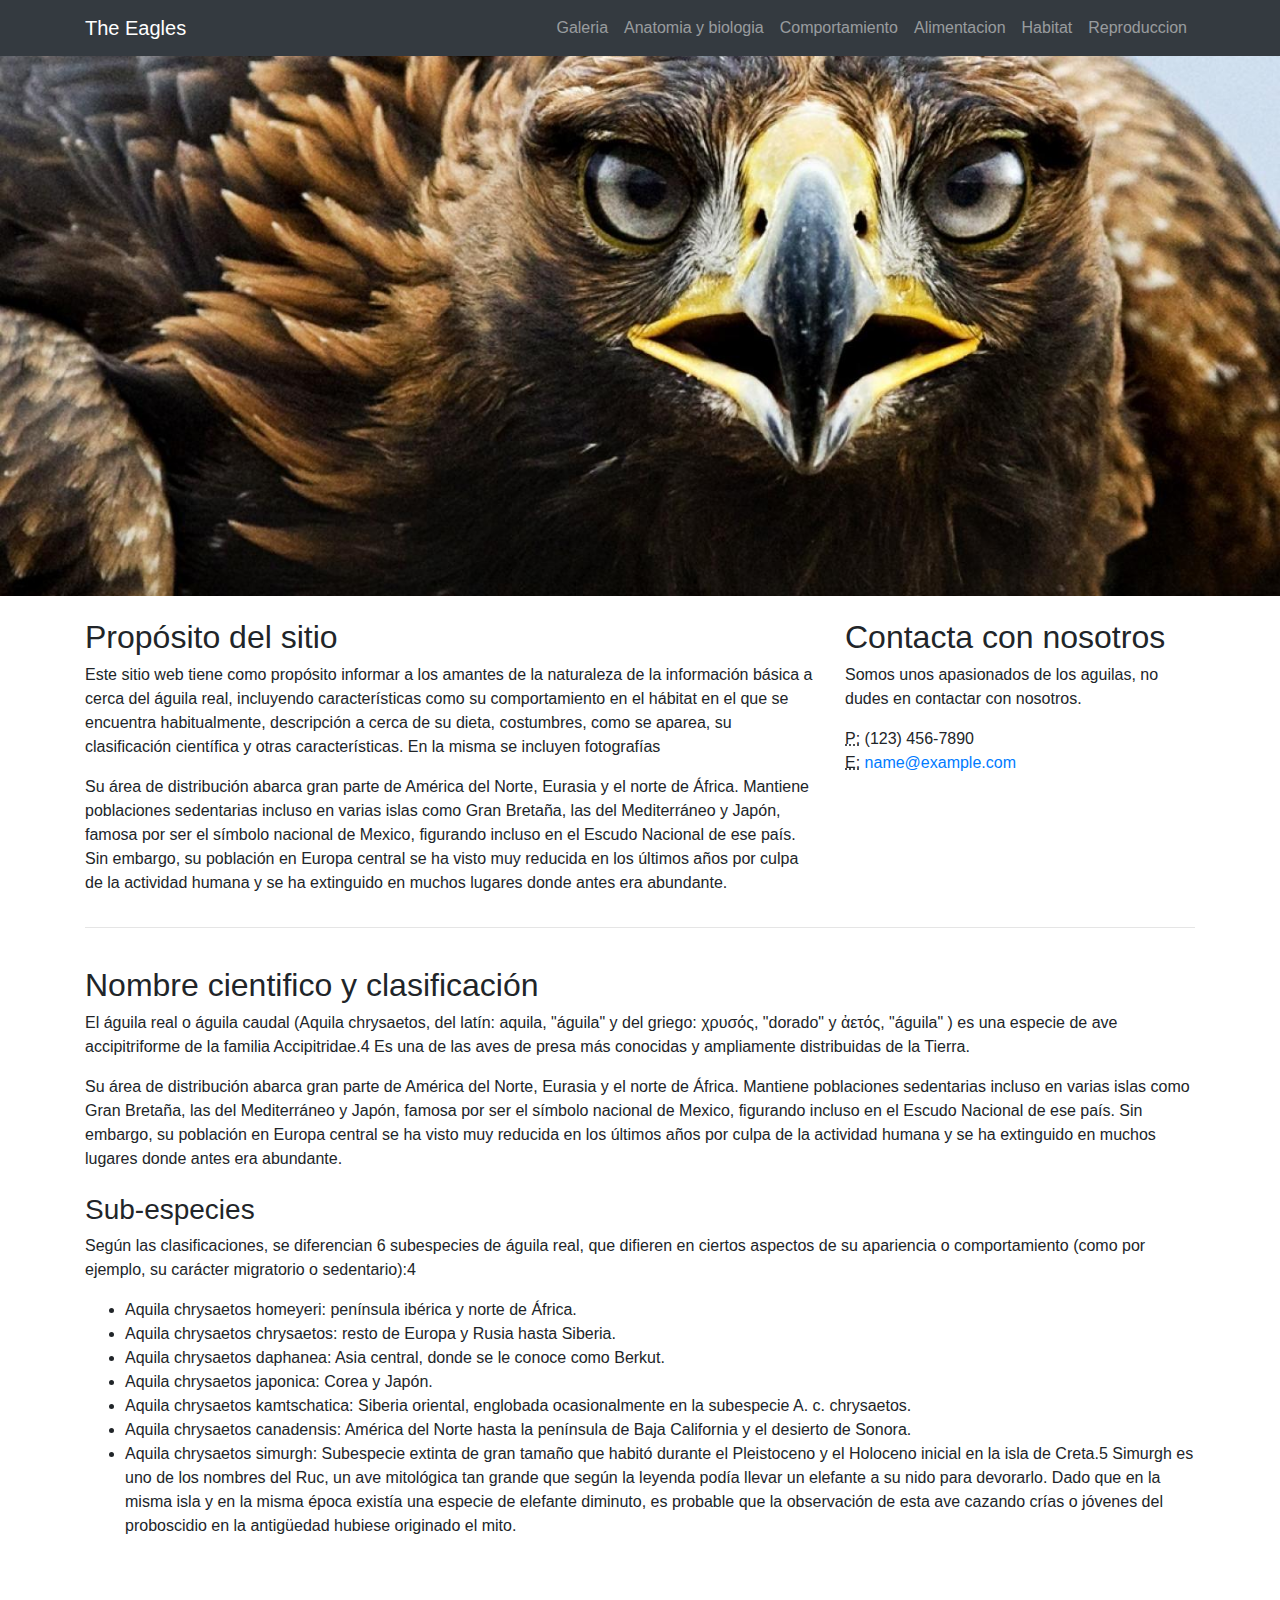
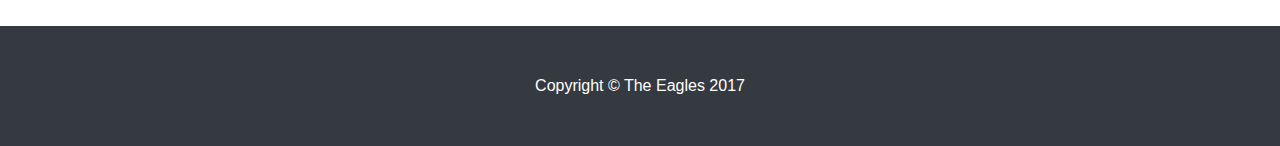
==== TheEagles/index.html @ ec9c7db5 "Add project files." ====
<!DOCTYPE html>
<html lang="en">

  <head>

    <meta charset="utf-8">
    <meta name="viewport" content="width=device-width, initial-scale=1, shrink-to-fit=no">
    <meta name="description" content="">
    <meta name="author" content="">

    <title>The Eagles</title>

    <!-- Bootstrap core CSS -->
    <link href="vendor/bootstrap/css/bootstrap.min.css" rel="stylesheet">

    <!-- Custom styles for this template -->
    <link href="css/business-frontpage.css" rel="stylesheet">

  </head>

  <body>

    <!-- Navigation -->
    <nav class="navbar navbar-expand-lg navbar-dark bg-dark fixed-top">
      <div class="container">
        <a class="navbar-brand" href="#">The Eagles</a>
        <button class="navbar-toggler" type="button" data-toggle="collapse" data-target="#navbarResponsive" aria-controls="navbarResponsive" aria-expanded="false" aria-label="Toggle navigation">
          <span class="navbar-toggler-icon"></span>
        </button>
        <div class="collapse navbar-collapse" id="navbarResponsive">
          <ul class="navbar-nav ml-auto">
            <li class="nav-item">
              <a class="nav-link" href="#">Galeria</a>
            </li>
            <li class="nav-item">
              <a class="nav-link" href="#">Anatomia y biologia</a>
            </li>
            <li class="nav-item">
              <a class="nav-link" href="#">Comportamiento</a>
            </li>
            <li class="nav-item">
              <a class="nav-link" href="#">Alimentacion</a>
            </li>
            <li class="nav-item">
              <a class="nav-link" href="#">Habitat</a>
            </li>
            <li class="nav-item">
              <a class="nav-link" href="#">Reproduccion</a>
            </li>
          </ul>
        </div>
      </div>
    </nav>

    <!-- Header with Background Image -->
    <header class="business-header">
      <div class="container">
        <div class="row">
          <div class="col-lg-12">
            <!--<h1 class="display-3 text-center text-white mt-4">Business Name or Tagline</h1>-->
          </div>
        </div>
      </div>
    </header>

    <!-- Page Content -->
    <div class="container">

	<div class="row">
        <div class="col-sm-8">
          <h2 class="mt-4">Propósito del sitio</h2>
          <p>Este sitio web tiene como propósito informar a los amantes de la naturaleza de la información básica a cerca del águila real, incluyendo características como su comportamiento en el hábitat en el que se encuentra habitualmente, descripción a cerca de su dieta, costumbres, como se aparea, su clasificación científica y otras características. En la misma se incluyen fotografías </p>
          <p>Su área de distribución abarca gran parte de América del Norte, Eurasia y el norte de África. Mantiene poblaciones sedentarias incluso en varias islas como Gran Bretaña, las del Mediterráneo y Japón, famosa por ser el símbolo nacional de Mexico, figurando incluso en el Escudo Nacional de ese país. Sin embargo, su población en Europa central se ha visto muy reducida en los últimos años por culpa de la actividad humana y se ha extinguido en muchos lugares donde antes era abundante.</p>
          <!--<p>
            <a class="btn btn-primary btn-lg" href="#">Call to Action &raquo;</a>
          </p>-->
        </div>
        <div class="col-sm-4">
          <h2 class="mt-4">Contacta con nosotros</h2>
          <p>Somos unos apasionados de los aguilas, no dudes en contactar con nosotros.</p>
          <address>
            <abbr title="Phone">P:</abbr>
            (123) 456-7890
            <br>
            <abbr title="Email">E:</abbr>
            <a href="mailto:#">name@example.com</a>
          </address>
        </div>
        
      </div>
	<hr/>
      <div class="row">
        <div class="col-sm-12">
          <h2 class="mt-4">Nombre cientifico y clasificación</h2>
		  <p>El águila real o águila caudal​ (Aquila chrysaetos, del latín: aquila, "águila" y del griego: χρυσός, "dorado" y ἀετός, "águila" ) es una especie de ave accipitriforme de la familia Accipitridae.4​ Es una de las aves de presa más conocidas y ampliamente distribuidas de la Tierra.</p>
          <p>Su área de distribución abarca gran parte de América del Norte, Eurasia y el norte de África. Mantiene poblaciones sedentarias incluso en varias islas como Gran Bretaña, las del Mediterráneo y Japón, famosa por ser el símbolo nacional de Mexico, figurando incluso en el Escudo Nacional de ese país. Sin embargo, su población en Europa central se ha visto muy reducida en los últimos años por culpa de la actividad humana y se ha extinguido en muchos lugares donde antes era abundante.</p>
          
		  <h3 class="mt-4">Sub-especies</h3>
		  <p>Según las clasificaciones, se diferencian 6 subespecies de águila real, que difieren en ciertos aspectos de su apariencia o comportamiento (como por ejemplo, su carácter migratorio o sedentario):4​</p>
<ul>
<li>Aquila chrysaetos homeyeri: península ibérica y norte de África.</li>
<li>Aquila chrysaetos chrysaetos: resto de Europa y Rusia hasta Siberia.</li>

<li>Aquila chrysaetos daphanea: Asia central, donde se le conoce como Berkut.</li>

<li>Aquila chrysaetos japonica: Corea y Japón.</li>

<li>Aquila chrysaetos kamtschatica: Siberia oriental, englobada ocasionalmente en la subespecie A. c. chrysaetos.</li>

<li>Aquila chrysaetos canadensis: América del Norte hasta la península de Baja California y el desierto de Sonora.</li>

<li>Aquila chrysaetos simurgh: Subespecie extinta de gran tamaño que habitó durante el Pleistoceno y el Holoceno inicial en la isla de Creta.5​ Simurgh es uno de los nombres del Ruc, un ave mitológica tan grande que según la leyenda podía llevar un elefante a su nido para devorarlo. Dado que en la misma isla y en la misma época existía una especie de elefante diminuto, es probable que la observación de esta ave cazando crías o jóvenes del proboscidio en la antigüedad hubiese originado el mito.</li>

         </ul> <!--<p>
            <a class="btn btn-primary btn-lg" href="#">Call to Action &raquo;</a>
          </p>-->
        </div>
      </div>
      <!-- /.row -->

     <!-- <div class="row">
        <div class="col-sm-4 my-4">
          <div class="card">
            <img class="card-img-top" src="http://placehold.it/300x200" alt="">
            <div class="card-body">
              <h4 class="card-title">Card title</h4>
              <p class="card-text">Lorem ipsum dolor sit amet, consectetur adipisicing elit. Sapiente esse necessitatibus neque sequi doloribus.</p>
            </div>
            <div class="card-footer">
              <a href="#" class="btn btn-primary">Find Out More!</a>
            </div>
          </div>
        </div>
        <div class="col-sm-4 my-4">
          <div class="card">
            <img class="card-img-top" src="http://placehold.it/300x200" alt="">
            <div class="card-body">
              <h4 class="card-title">Card title</h4>
              <p class="card-text">Lorem ipsum dolor sit amet, consectetur adipisicing elit. Sapiente esse necessitatibus neque sequi doloribus totam ut praesentium aut.</p>
            </div>
            <div class="card-footer">
              <a href="#" class="btn btn-primary">Find Out More!</a>
            </div>
          </div>
        </div>
        <div class="col-sm-4 my-4">
          <div class="card">
            <img class="card-img-top" src="http://placehold.it/300x200" alt="">
            <div class="card-body">
              <h4 class="card-title">Card title</h4>
              <p class="card-text">Lorem ipsum dolor sit amet, consectetur adipisicing elit. Sapiente esse necessitatibus neque.</p>
            </div>
            <div class="card-footer">
              <a href="#" class="btn btn-primary">Find Out More!</a>
            </div>
          </div>
        </div>

      </div>-->
      <!-- /.row -->
<br><br><br>
    </div>
    <!-- /.container -->

    <!-- Footer -->
    <footer class="py-5 bg-dark">
      <div class="container">
        <p class="m-0 text-center text-white">Copyright &copy; The Eagles 2017</p>
      </div>
      <!-- /.container -->
    </footer>

    <!-- Bootstrap core JavaScript -->
    <script src="vendor/jquery/jquery.min.js"></script>
    <script src="vendor/popper/popper.min.js"></script>
    <script src="vendor/bootstrap/js/bootstrap.min.js"></script>

  </body>

</html>
---- TheEagles/css/business-frontpage.css ----
/*!
 * Start Bootstrap - Busines Frontpage (http://startbootstrap.com/template-overviews/business-frontpage)
 * Copyright 2013-2017 Start Bootstrap
 * Licensed under MIT (https://github.com/BlackrockDigital/startbootstrap-business-frontpage/blob/master/LICENSE)
 */

body {
    padding-top: 54px;
}

@media (min-width: 992px) {
    body {
        padding-top: 56px;
    }
}

.business-header {
    height: 60vh;
    min-height: 400px;
    background: url(./../homeimg.jpg) center center no-repeat scroll;
    -webkit-background-size: cover;
    -moz-background-size: cover;
    background-size: cover;
    -o-background-size: cover;
}

.card {
    height: 100%;
}
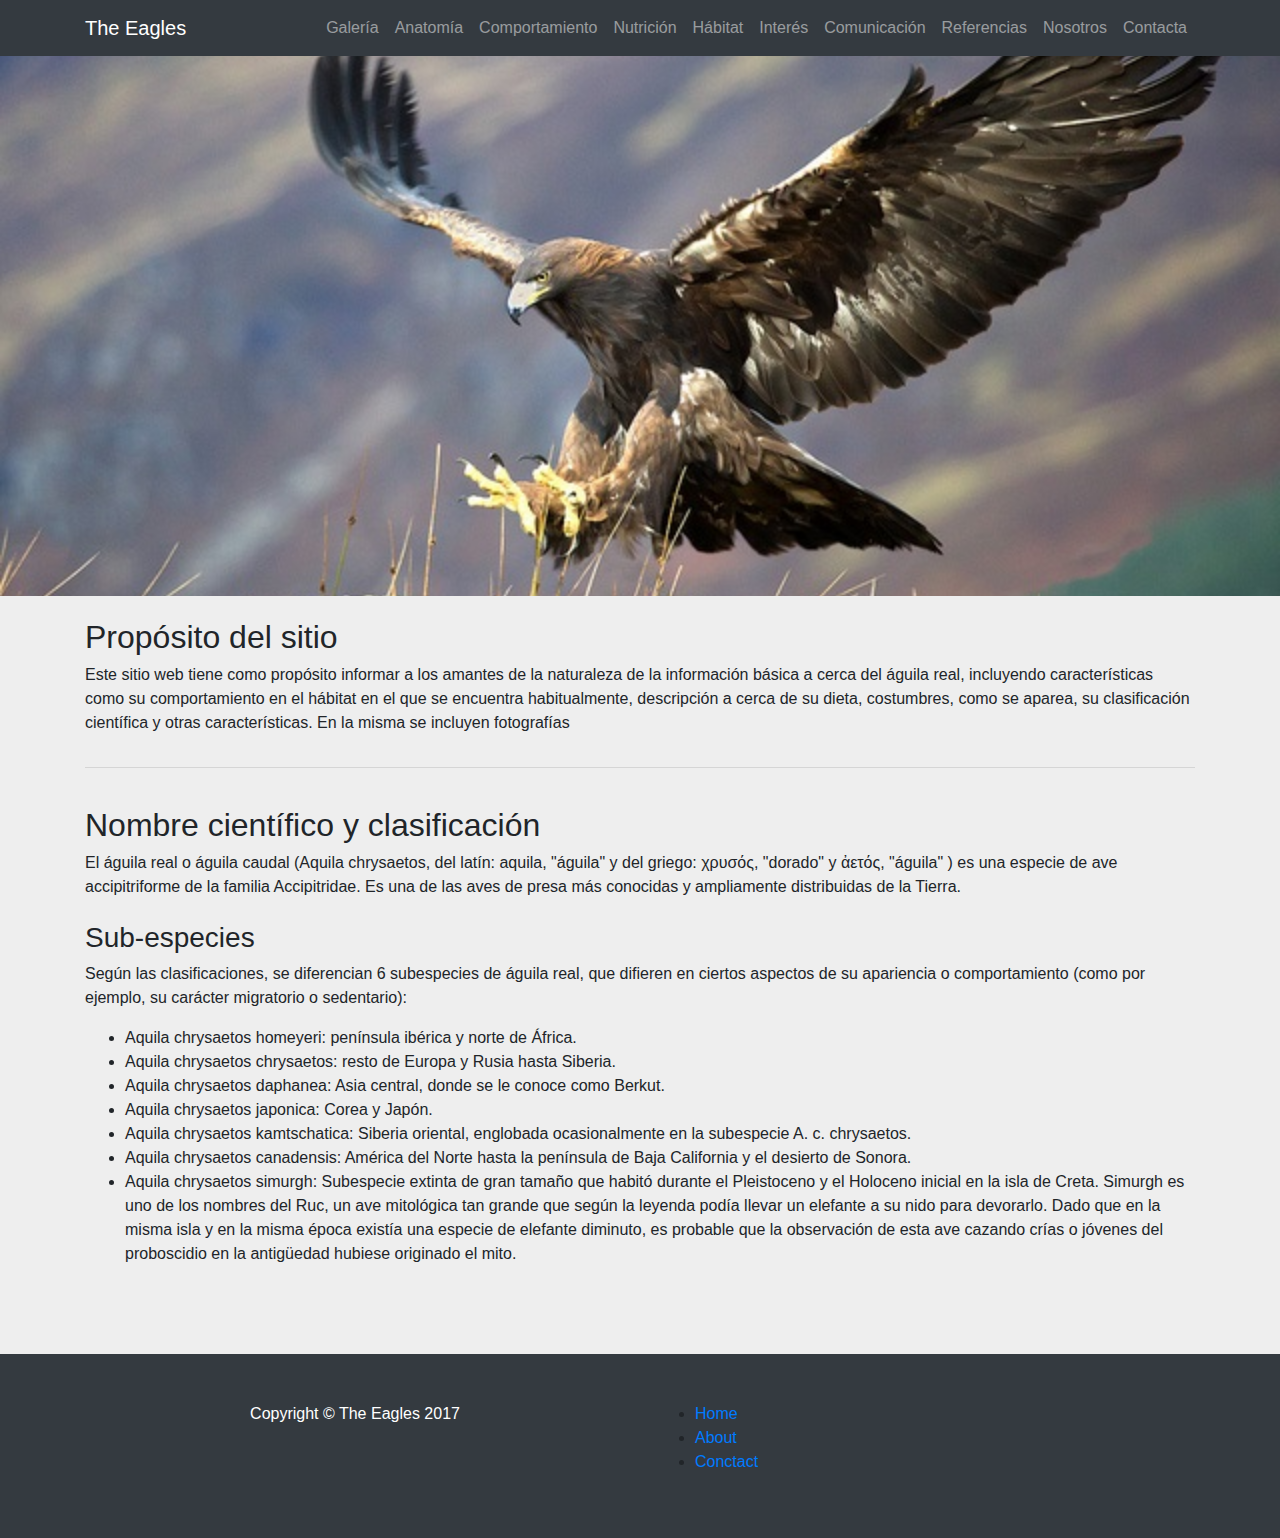
==== commit 5e1c3104: "Sprint 4" ====
--- a/TheEagles/index.html
+++ b/TheEagles/index.html
@@ -1,180 +1,172 @@
-<!DOCTYPE html>
+﻿<!DOCTYPE html>
 <html lang="en">
-
-  <head>
-
+<head>
     <meta charset="utf-8">
     <meta name="viewport" content="width=device-width, initial-scale=1, shrink-to-fit=no">
     <meta name="description" content="">
     <meta name="author" content="">
-
     <title>The Eagles</title>
-
     <!-- Bootstrap core CSS -->
     <link href="vendor/bootstrap/css/bootstrap.min.css" rel="stylesheet">
-
     <!-- Custom styles for this template -->
     <link href="css/business-frontpage.css" rel="stylesheet">
-
-  </head>
-
-  <body>
-
+</head>
+<body>
     <!-- Navigation -->
     <nav class="navbar navbar-expand-lg navbar-dark bg-dark fixed-top">
-      <div class="container">
-        <a class="navbar-brand" href="#">The Eagles</a>
-        <button class="navbar-toggler" type="button" data-toggle="collapse" data-target="#navbarResponsive" aria-controls="navbarResponsive" aria-expanded="false" aria-label="Toggle navigation">
-          <span class="navbar-toggler-icon"></span>
-        </button>
-        <div class="collapse navbar-collapse" id="navbarResponsive">
-          <ul class="navbar-nav ml-auto">
-            <li class="nav-item">
-              <a class="nav-link" href="#">Galeria</a>
-            </li>
-            <li class="nav-item">
-              <a class="nav-link" href="#">Anatomia y biologia</a>
-            </li>
-            <li class="nav-item">
-              <a class="nav-link" href="#">Comportamiento</a>
-            </li>
-            <li class="nav-item">
-              <a class="nav-link" href="#">Alimentacion</a>
-            </li>
-            <li class="nav-item">
-              <a class="nav-link" href="#">Habitat</a>
-            </li>
-            <li class="nav-item">
-              <a class="nav-link" href="#">Reproduccion</a>
-            </li>
-          </ul>
+        <div class="container">
+            <a class="navbar-brand" href="./index.html">The Eagles</a>
+            <button class="navbar-toggler" type="button" data-toggle="collapse" data-target="#navbarResponsive" aria-controls="navbarResponsive" aria-expanded="false" aria-label="Toggle navigation">
+                <span class="navbar-toggler-icon"></span>
+            </button>
+            <div class="collapse navbar-collapse" id="navbarResponsive">
+                <ul class="navbar-nav ml-auto">
+                    <li class="nav-item">
+                        <a class="nav-link" href="gallery.html">Galería</a>
+                    </li>
+                    <li class="nav-item">
+                        <a class="nav-link" href="animal.html">Anatomía</a>
+                    </li>
+                    <li class="nav-item">
+                        <a class="nav-link" href="behavior.html">Comportamiento</a>
+                    </li>
+                    <li class="nav-item">
+                        <a class="nav-link" href="diet.html">Nutrición</a>
+                    </li>
+
+                    <li class="nav-item">
+                        <a class="nav-link" href="habitat.html">Hábitat</a>
+                    </li>
+                    <!--<li class="nav-item">
+                      <a class="nav-link" href="#">Reproducción</a>
+                    </li>-->
+                    <li class="nav-item">
+                        <a class="nav-link" href="facts.html">Interés</a>
+                    </li>
+                    <li class="nav-item">
+                        <a class="nav-link" href="comunication.html">Comunicación</a>
+                    </li>
+                    <li class="nav-item">
+                        <a class="nav-link" href="references.html">Referencias</a>
+                    </li>
+                    <li class="nav-item">
+                        <a class="nav-link" href="about.html">Nosotros</a>
+                    </li>
+                    <li class="nav-item">
+                        <a class="nav-link" href="contact.html">Contacta</a>
+                    </li>
+                </ul>
+            </div>
         </div>
-      </div>
     </nav>
-
     <!-- Header with Background Image -->
     <header class="business-header">
-      <div class="container">
-        <div class="row">
-          <div class="col-lg-12">
-            <!--<h1 class="display-3 text-center text-white mt-4">Business Name or Tagline</h1>-->
-          </div>
+        <div class="container">
+            <div class="row">
+                <div class="col-lg-12">
+                    <!--<h1 class="display-3 text-center text-white mt-4">Business Name or Tagline</h1>-->
+                </div>
+            </div>
         </div>
-      </div>
     </header>
-
     <!-- Page Content -->
     <div class="container">
+        <div class="row">
+            <div class="col-sm-12">
+                <h2 class="mt-4">Propósito del sitio</h2>
+                <p>Este sitio web tiene como propósito informar a los amantes de la naturaleza de la información básica a cerca del águila real, incluyendo características como su comportamiento en el hábitat en el que se encuentra habitualmente, descripción a cerca de su dieta, costumbres, como se aparea, su clasificación científica y otras características. En la misma se incluyen fotografías </p>
+                <!--<p>
+                  <a class="btn btn-primary btn-lg" href="#">Call to Action &raquo;</a>
+                </p>-->
+            </div>
+        </div>
+        <hr />
+        <div class="row">
+            <div class="col-sm-12">
+                <h2 class="mt-4">Nombre científico y clasificación</h2>
+                <p>El águila real o águila caudal​ (Aquila chrysaetos, del latín: aquila, "águila" y del griego: χρυσός, "dorado" y ἀετός, "águila" ) es una especie de ave accipitriforme de la familia Accipitridae.​ Es una de las aves de presa más conocidas y ampliamente distribuidas de la Tierra.</p>
 
-	<div class="row">
-        <div class="col-sm-8">
-          <h2 class="mt-4">Propósito del sitio</h2>
-          <p>Este sitio web tiene como propósito informar a los amantes de la naturaleza de la información básica a cerca del águila real, incluyendo características como su comportamiento en el hábitat en el que se encuentra habitualmente, descripción a cerca de su dieta, costumbres, como se aparea, su clasificación científica y otras características. En la misma se incluyen fotografías </p>
-          <p>Su área de distribución abarca gran parte de América del Norte, Eurasia y el norte de África. Mantiene poblaciones sedentarias incluso en varias islas como Gran Bretaña, las del Mediterráneo y Japón, famosa por ser el símbolo nacional de Mexico, figurando incluso en el Escudo Nacional de ese país. Sin embargo, su población en Europa central se ha visto muy reducida en los últimos años por culpa de la actividad humana y se ha extinguido en muchos lugares donde antes era abundante.</p>
-          <!--<p>
-            <a class="btn btn-primary btn-lg" href="#">Call to Action &raquo;</a>
-          </p>-->
+                <h3 class="mt-4">Sub-especies</h3>
+                <p>Según las clasificaciones, se diferencian 6 subespecies de águila real, que difieren en ciertos aspectos de su apariencia o comportamiento (como por ejemplo, su carácter migratorio o sedentario):</p>
+                <ul>
+                    <li>Aquila chrysaetos homeyeri: península ibérica y norte de África.</li>
+                    <li>Aquila chrysaetos chrysaetos: resto de Europa y Rusia hasta Siberia.</li>
+                    <li>Aquila chrysaetos daphanea: Asia central, donde se le conoce como Berkut.</li>
+                    <li>Aquila chrysaetos japonica: Corea y Japón.</li>
+                    <li>Aquila chrysaetos kamtschatica: Siberia oriental, englobada ocasionalmente en la subespecie A. c. chrysaetos.</li>
+                    <li>Aquila chrysaetos canadensis: América del Norte hasta la península de Baja California y el desierto de Sonora.</li>
+                    <li>Aquila chrysaetos simurgh: Subespecie extinta de gran tamaño que habitó durante el Pleistoceno y el Holoceno inicial en la isla de Creta.​ Simurgh es uno de los nombres del Ruc, un ave mitológica tan grande que según la leyenda podía llevar un elefante a su nido para devorarlo. Dado que en la misma isla y en la misma época existía una especie de elefante diminuto, es probable que la observación de esta ave cazando crías o jóvenes del proboscidio en la antigüedad hubiese originado el mito.</li>
+                </ul>
+                <!--<p>
+                  <a class="btn btn-primary btn-lg" href="#">Call to Action &raquo;</a>
+                </p>-->
+            </div>
         </div>
-        <div class="col-sm-4">
-          <h2 class="mt-4">Contacta con nosotros</h2>
-          <p>Somos unos apasionados de los aguilas, no dudes en contactar con nosotros.</p>
-          <address>
-            <abbr title="Phone">P:</abbr>
-            (123) 456-7890
-            <br>
-            <abbr title="Email">E:</abbr>
-            <a href="mailto:#">name@example.com</a>
-          </address>
-        </div>
-        
-      </div>
-	<hr/>
-      <div class="row">
-        <div class="col-sm-12">
-          <h2 class="mt-4">Nombre cientifico y clasificación</h2>
-		  <p>El águila real o águila caudal​ (Aquila chrysaetos, del latín: aquila, "águila" y del griego: χρυσός, "dorado" y ἀετός, "águila" ) es una especie de ave accipitriforme de la familia Accipitridae.4​ Es una de las aves de presa más conocidas y ampliamente distribuidas de la Tierra.</p>
-          <p>Su área de distribución abarca gran parte de América del Norte, Eurasia y el norte de África. Mantiene poblaciones sedentarias incluso en varias islas como Gran Bretaña, las del Mediterráneo y Japón, famosa por ser el símbolo nacional de Mexico, figurando incluso en el Escudo Nacional de ese país. Sin embargo, su población en Europa central se ha visto muy reducida en los últimos años por culpa de la actividad humana y se ha extinguido en muchos lugares donde antes era abundante.</p>
-          
-		  <h3 class="mt-4">Sub-especies</h3>
-		  <p>Según las clasificaciones, se diferencian 6 subespecies de águila real, que difieren en ciertos aspectos de su apariencia o comportamiento (como por ejemplo, su carácter migratorio o sedentario):4​</p>
-<ul>
-<li>Aquila chrysaetos homeyeri: península ibérica y norte de África.</li>
-<li>Aquila chrysaetos chrysaetos: resto de Europa y Rusia hasta Siberia.</li>
+        <!-- /.row -->
+        <!-- <div class="row">
+           <div class="col-sm-4 my-4">
+             <div class="card">
+               <img class="card-img-top" src="http://placehold.it/300x200" alt="">
+               <div class="card-body">
+                 <h4 class="card-title">Card title</h4>
+                 <p class="card-text">Lorem ipsum dolor sit amet, consectetur adipisicing elit. Sapiente esse necessitatibus neque sequi doloribus.</p>
+               </div>
+               <div class="card-footer">
+                 <a href="#" class="btn btn-primary">Find Out More!</a>
+               </div>
+             </div>
+           </div>
+           <div class="col-sm-4 my-4">
+             <div class="card">
+               <img class="card-img-top" src="http://placehold.it/300x200" alt="">
+               <div class="card-body">
+                 <h4 class="card-title">Card title</h4>
+                 <p class="card-text">Lorem ipsum dolor sit amet, consectetur adipisicing elit. Sapiente esse necessitatibus neque sequi doloribus totam ut praesentium aut.</p>
+               </div>
+               <div class="card-footer">
+                 <a href="#" class="btn btn-primary">Find Out More!</a>
+               </div>
+             </div>
+           </div>
+           <div class="col-sm-4 my-4">
+             <div class="card">
+               <img class="card-img-top" src="http://placehold.it/300x200" alt="">
+               <div class="card-body">
+                 <h4 class="card-title">Card title</h4>
+                 <p class="card-text">Lorem ipsum dolor sit amet, consectetur adipisicing elit. Sapiente esse necessitatibus neque.</p>
+               </div>
+               <div class="card-footer">
+                 <a href="#" class="btn btn-primary">Find Out More!</a>
+               </div>
+             </div>
+           </div>
 
-<li>Aquila chrysaetos daphanea: Asia central, donde se le conoce como Berkut.</li>
-
-<li>Aquila chrysaetos japonica: Corea y Japón.</li>
-
-<li>Aquila chrysaetos kamtschatica: Siberia oriental, englobada ocasionalmente en la subespecie A. c. chrysaetos.</li>
-
-<li>Aquila chrysaetos canadensis: América del Norte hasta la península de Baja California y el desierto de Sonora.</li>
-
-<li>Aquila chrysaetos simurgh: Subespecie extinta de gran tamaño que habitó durante el Pleistoceno y el Holoceno inicial en la isla de Creta.5​ Simurgh es uno de los nombres del Ruc, un ave mitológica tan grande que según la leyenda podía llevar un elefante a su nido para devorarlo. Dado que en la misma isla y en la misma época existía una especie de elefante diminuto, es probable que la observación de esta ave cazando crías o jóvenes del proboscidio en la antigüedad hubiese originado el mito.</li>
-
-         </ul> <!--<p>
-            <a class="btn btn-primary btn-lg" href="#">Call to Action &raquo;</a>
-          </p>-->
-        </div>
-      </div>
-      <!-- /.row -->
-
-     <!-- <div class="row">
-        <div class="col-sm-4 my-4">
-          <div class="card">
-            <img class="card-img-top" src="http://placehold.it/300x200" alt="">
-            <div class="card-body">
-              <h4 class="card-title">Card title</h4>
-              <p class="card-text">Lorem ipsum dolor sit amet, consectetur adipisicing elit. Sapiente esse necessitatibus neque sequi doloribus.</p>
-            </div>
-            <div class="card-footer">
-              <a href="#" class="btn btn-primary">Find Out More!</a>
-            </div>
-          </div>
-        </div>
-        <div class="col-sm-4 my-4">
-          <div class="card">
-            <img class="card-img-top" src="http://placehold.it/300x200" alt="">
-            <div class="card-body">
-              <h4 class="card-title">Card title</h4>
-              <p class="card-text">Lorem ipsum dolor sit amet, consectetur adipisicing elit. Sapiente esse necessitatibus neque sequi doloribus totam ut praesentium aut.</p>
-            </div>
-            <div class="card-footer">
-              <a href="#" class="btn btn-primary">Find Out More!</a>
-            </div>
-          </div>
-        </div>
-        <div class="col-sm-4 my-4">
-          <div class="card">
-            <img class="card-img-top" src="http://placehold.it/300x200" alt="">
-            <div class="card-body">
-              <h4 class="card-title">Card title</h4>
-              <p class="card-text">Lorem ipsum dolor sit amet, consectetur adipisicing elit. Sapiente esse necessitatibus neque.</p>
-            </div>
-            <div class="card-footer">
-              <a href="#" class="btn btn-primary">Find Out More!</a>
-            </div>
-          </div>
-        </div>
-
-      </div>-->
-      <!-- /.row -->
-<br><br><br>
+         </div>-->
+        <!-- /.row -->
+        <br><br><br>
     </div>
     <!-- /.container -->
-
     <!-- Footer -->
     <footer class="py-5 bg-dark">
-      <div class="container">
-        <p class="m-0 text-center text-white">Copyright &copy; The Eagles 2017</p>
-      </div>
-      <!-- /.container -->
+        <div class="container">
+            <div class="row">
+                <div class="col-xs-12 col-md-6">
+                    <p class="m-0 text-center text-white">Copyright &copy; The Eagles 2017</p>
+                </div>
+                <div class="col-xs-12 col-md-6">
+                    <ul class="bd-footer-links">
+                        <li><a href="./index.html">Home</a></li>
+                        <li><a href="./about.html">About</a></li>
+                        <li><a href="./index.html">Conctact</a></li>
+                    </ul>
+                </div>
+            </div>
+        </div>
     </footer>
 
     <!-- Bootstrap core JavaScript -->
     <script src="vendor/jquery/jquery.min.js"></script>
     <script src="vendor/popper/popper.min.js"></script>
     <script src="vendor/bootstrap/js/bootstrap.min.js"></script>
-
-  </body>
-
+</body>
 </html>
--- a/TheEagles/css/business-frontpage.css
+++ b/TheEagles/css/business-frontpage.css
@@ -6,6 +6,7 @@
 
 body {
     padding-top: 54px;
+    background-color: #eee;
 }
 
 @media (min-width: 992px) {
